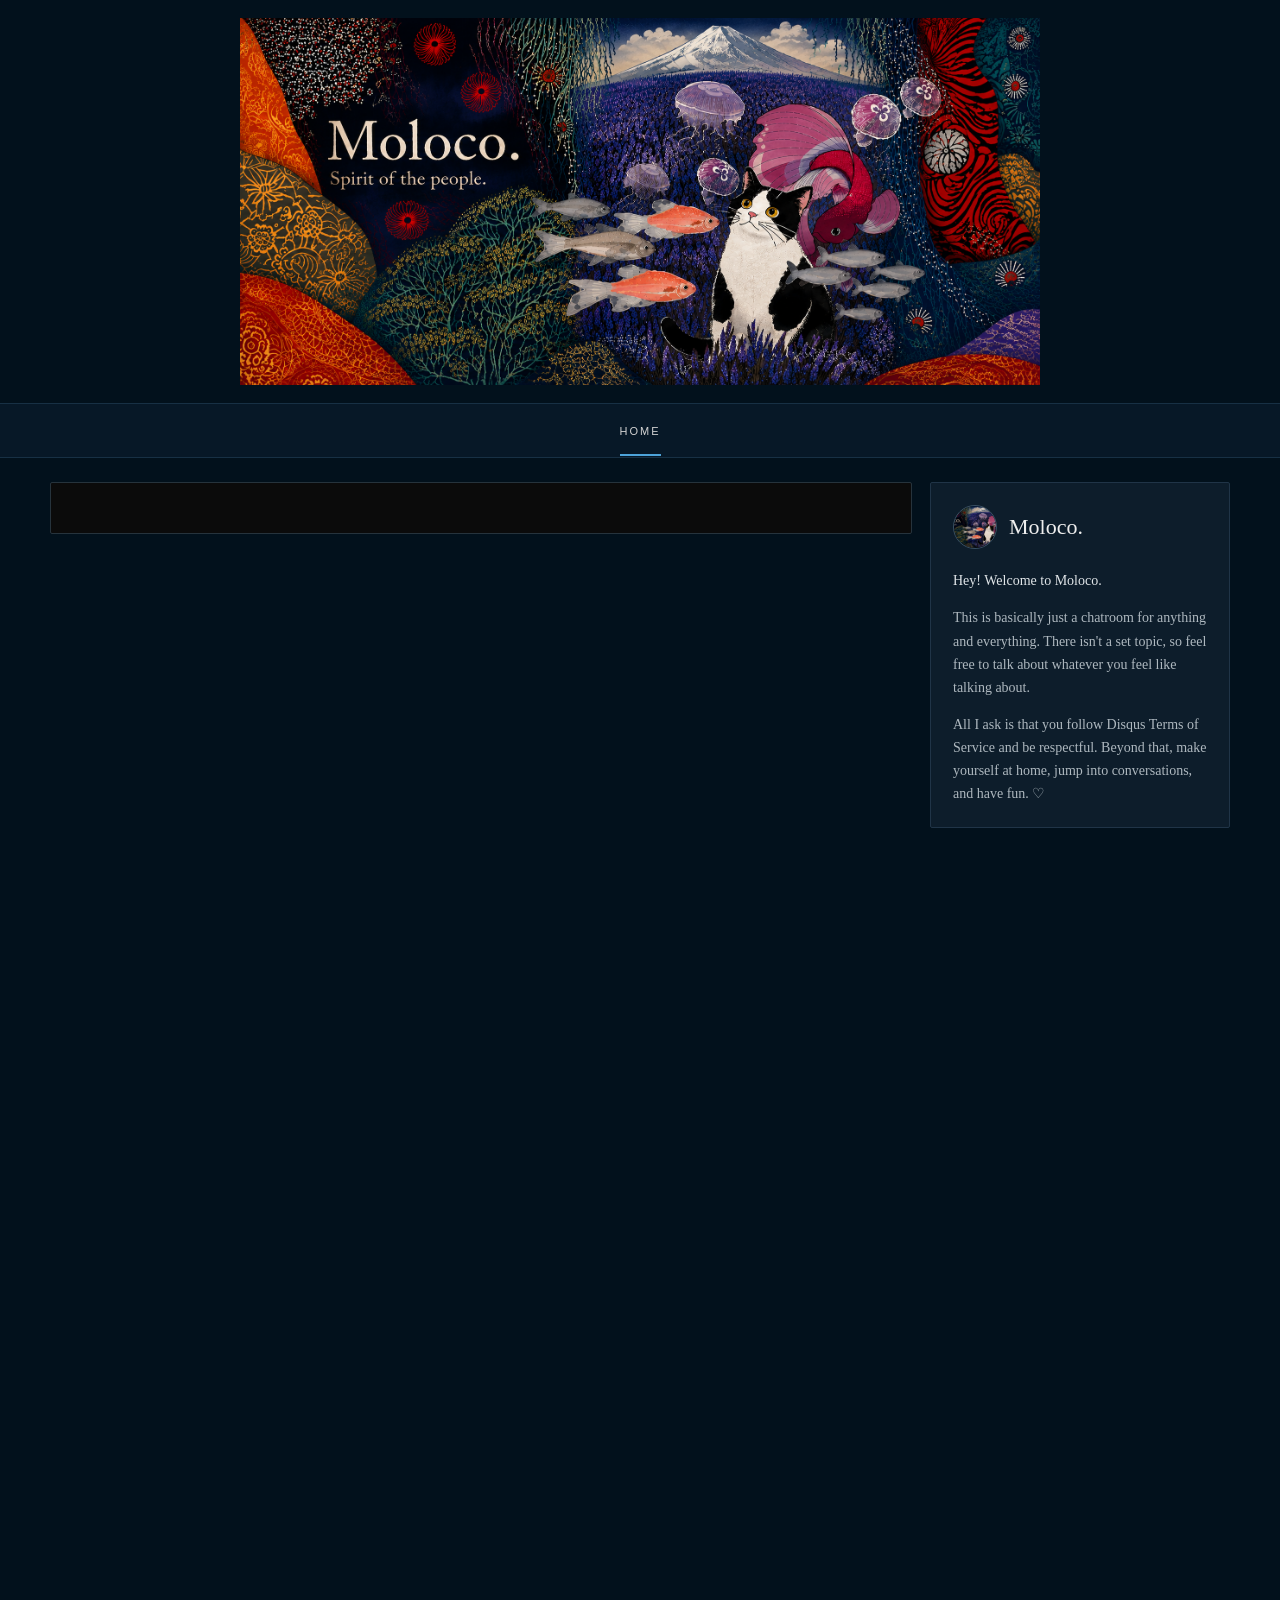
==== index.html @ d4e4560c "Update index.html" ====
<!DOCTYPE html>
<html lang="en">

<head>
<meta charset="UTF-8">
<meta name="viewport" content="width=device-width, initial-scale=1.0">

<title>Moloco</title>

<style>

/* =====================================================
   BASE
===================================================== */

* {
    box-sizing: border-box;
}

html,
body {
    margin: 0;
    padding: 0;
}

html {
    background: #02111c;
}

body {
    background: #02111c;
    color: #d7d7d7;
    font-family: Arial, Helvetica, sans-serif;
}

a {
    color: #4da3d9;
}


/* =====================================================
   BANNER — 800PX
===================================================== */

.channel-banner {
    width: 100%;

    padding: 18px 20px;

    background: #02111c;
}

.channel-banner img {
    display: block;

    width: 800px;
    max-width: 100%;

    height: auto;

    margin: 0 auto;
}


/* =====================================================
   HOME BAR
===================================================== */

.channel-nav {
    width: 100%;
    height: 55px;

    display: flex;
    justify-content: center;
    align-items: center;

    background: #071827;

    border-top: 1px solid #173044;
    border-bottom: 1px solid #173044;
}

.channel-nav a {
    position: relative;

    color: #d2d2d2;

    font-size: 11px;
    letter-spacing: 2px;

    text-decoration: none;
    text-transform: uppercase;
}

.channel-nav a::after {
    content: "";

    position: absolute;

    left: 0;
    right: 0;

    bottom: -19px;

    height: 2px;

    background: #4da3d9;
}


/* =====================================================
   PAGE
===================================================== */

.channel-area {
    width: 100%;

    min-height: 1500px;

    padding: 24px 20px 120px;

    background: #02111c;
}


/* =====================================================
   OLD DISQUS-STYLE LAYOUT
===================================================== */

.channel-layout {
    width: 1180px;
    max-width: 100%;

    margin: 0 auto;

    display: grid;

    grid-template-columns:
        minmax(0, 1fr)
        300px;

    gap: 18px;

    align-items: start;
}


/* =====================================================
   CHAT COLUMN
===================================================== */

.chat-column {
    min-width: 0;

    background: #0b0b0b;

    border: 1px solid #26333c;

    border-radius: 2px;
}


/* =====================================================
   DISQUS
===================================================== */

.disqus-inner {
    padding: 20px 22px 30px;
}

#disqus_thread {
    width: 100%;

    color-scheme: dark;
}


/* =====================================================
   SIDEBAR
===================================================== */

.channel-sidebar {
    background: #0d1d2b;

    border: 1px solid #203447;

    border-radius: 2px;
}

.sidebar-main {
    padding: 22px;
}


/* =====================================================
   SIDEBAR NAME
===================================================== */

.sidebar-name {
    display: flex;
    align-items: center;

    gap: 12px;

    margin-bottom: 20px;
}


/* =====================================================
   SMALL ROUND ICON
===================================================== */

.sidebar-icon {
    width: 44px;
    height: 44px;

    flex: 0 0 44px;

    border-radius: 50%;

    overflow: hidden;

    border: 1px solid #395063;
}

.sidebar-icon img {
    display: block;

    width: 100%;
    height: 100%;

    object-fit: cover;
}


/* =====================================================
   MOLOCO NAME
===================================================== */

.sidebar-name h2 {
    margin: 0;

    color: #eeeeee;

    font-family: Georgia, "Times New Roman", serif;

    font-size: 22px;
    font-weight: normal;
}


/* =====================================================
   INTRODUCTION
===================================================== */

.channel-intro {
    color: #aeb8bf;

    font-family: Georgia, "Times New Roman", serif;

    font-size: 14px;

    line-height: 1.65;
}

.channel-intro p {
    margin: 0 0 14px;
}

.channel-intro p:last-child {
    margin-bottom: 0;
}

.channel-intro strong {
    color: #e0e5e8;

    font-weight: normal;
}


/* =====================================================
   TABLET
===================================================== */

@media (max-width: 900px) {

    .channel-layout {
        grid-template-columns:
            minmax(0, 1fr)
            260px;
    }

}


/* =====================================================
   MOBILE
===================================================== */

@media (max-width: 700px) {

    /* Keep full banner visible */

    .channel-banner {
        padding: 12px 10px;
    }

    .channel-banner img {
        width: 800px;
        max-width: 100%;
        height: auto;
    }


    /* Stack sidebar above chat */

    .channel-layout {
        display: flex;

        flex-direction: column;
    }

    .channel-sidebar {
        width: 100%;

        order: 1;
    }

    .chat-column {
        width: 100%;

        order: 2;
    }


    /* Page spacing */

    .channel-area {
        padding: 14px 10px 80px;
    }


    /* Sidebar */

    .sidebar-main {
        padding: 18px;
    }


    /* Disqus */

    .disqus-inner {
        padding: 14px 12px 22px;
    }

}


/* =====================================================
   VERY SMALL PHONES
===================================================== */

@media (max-width: 450px) {

    .channel-nav {
        height: 48px;
    }

    .channel-nav a {
        font-size: 10px;
    }

    .sidebar-name h2 {
        font-size: 20px;
    }

    .channel-intro {
        font-size: 13px;
    }

}

</style>

</head>


<body>


<!-- =====================================================
     MOLOCO BANNER
===================================================== -->

<header class="channel-banner">

    <img
        src="banner.png"
        alt="Moloco - Spirit of the people"
    >

</header>



<!-- =====================================================
     HOME
===================================================== -->

<nav class="channel-nav">

    <a href="https://disqusmoloco.github.io/">
        HOME
    </a>

</nav>



<!-- =====================================================
     MAIN CHANNEL AREA
===================================================== -->

<section class="channel-area">


    <div class="channel-layout">



        <!-- =============================================
             DISQUS CHATROOM
        ============================================== -->

        <main class="chat-column">


            <div class="disqus-inner">


                <div id="disqus_thread"></div>


                <script>

                    /*
                     * MOLOCO MAIN CHATROOM
                     */

                    var disqus_config = function () {

                        this.page.identifier =
                            'main-chatroom';

                        this.page.title =
                            'Main Chatroom';

                        this.page.url =
                            'https://disqusmoloco.github.io/';

                    };


                    /*
                     * LOAD DISQUS
                     */

                    (function () {

                        var d = document;

                        var s =
                            d.createElement('script');

                        s.src =
                            'https://disqusmoloco.disqus.com/embed.js';

                        s.setAttribute(
                            'data-timestamp',
                            +new Date()
                        );

                        (d.head || d.body)
                            .appendChild(s);

                    })();

                </script>


                <noscript>

                    Please enable JavaScript to view
                    the comments powered by Disqus.

                </noscript>


            </div>


        </main>



        <!-- =============================================
             MOLOCO SIDEBAR
        ============================================== -->

        <aside class="channel-sidebar">


            <div class="sidebar-main">


                <!-- NAME -->

                <div class="sidebar-name">


                    <div class="sidebar-icon">

                        <img
                            src="banner.png"
                            alt=""
                        >

                    </div>


                    <h2>
                        Moloco.
                    </h2>


                </div>



                <!-- INTRODUCTION -->

                <div class="channel-intro">


                    <p>
                        <strong>
                            Hey! Welcome to Moloco.
                        </strong>
                    </p>


                    <p>
                        This is basically just a chatroom
                        for anything and everything. There
                        isn't a set topic, so feel free to
                        talk about whatever you feel like
                        talking about.
                    </p>


                    <p>
                        All I ask is that you follow Disqus
                        Terms of Service and be respectful.
                        Beyond that, make yourself at home,
                        jump into conversations, and have
                        fun. ♡
                    </p>


                </div>


            </div>


        </aside>


    </div>


</section>


</body>

</html>
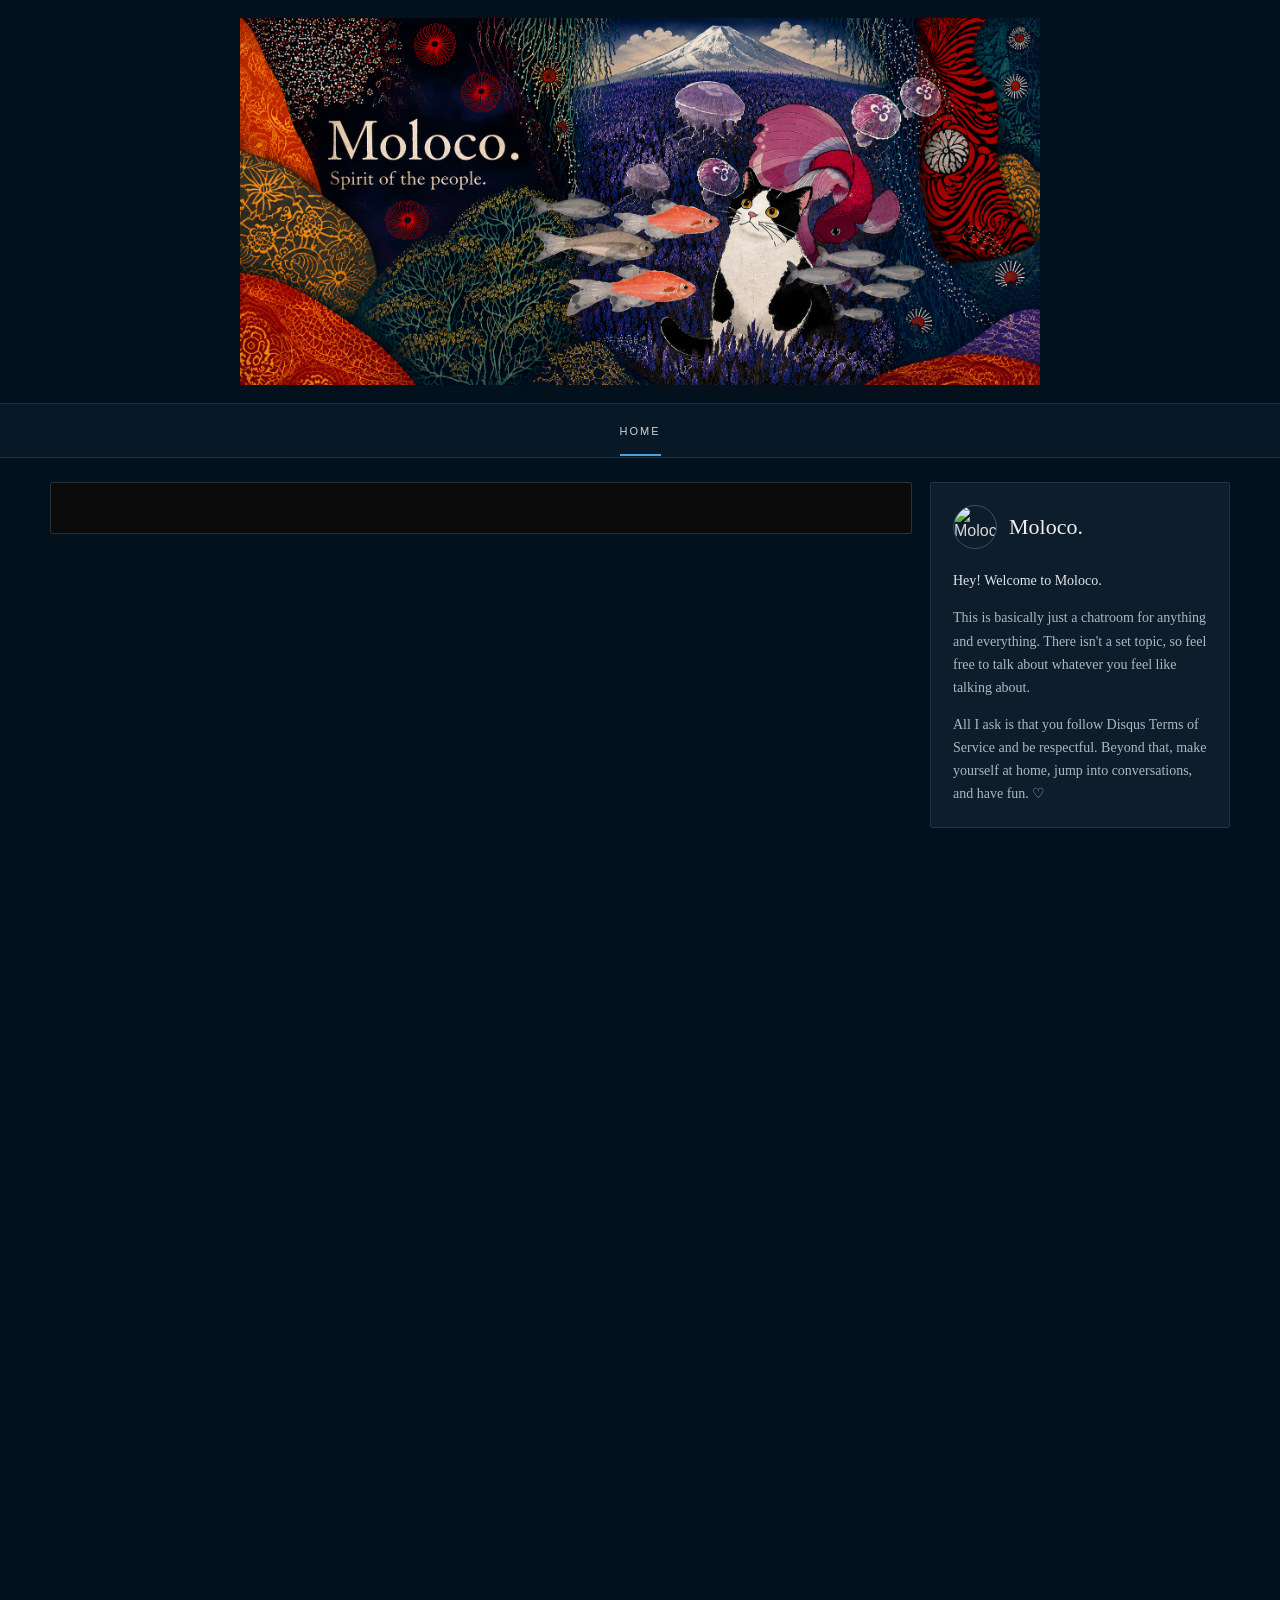
==== commit 84f899c3: "Update index.html" ====
--- a/index.html
+++ b/index.html
@@ -521,8 +521,8 @@
                     <div class="sidebar-icon">
 
                         <img
-                            src="banner.png"
-                            alt=""
+                            src="girl.png"
+                            alt="Moloco"
                         >
 
                     </div>
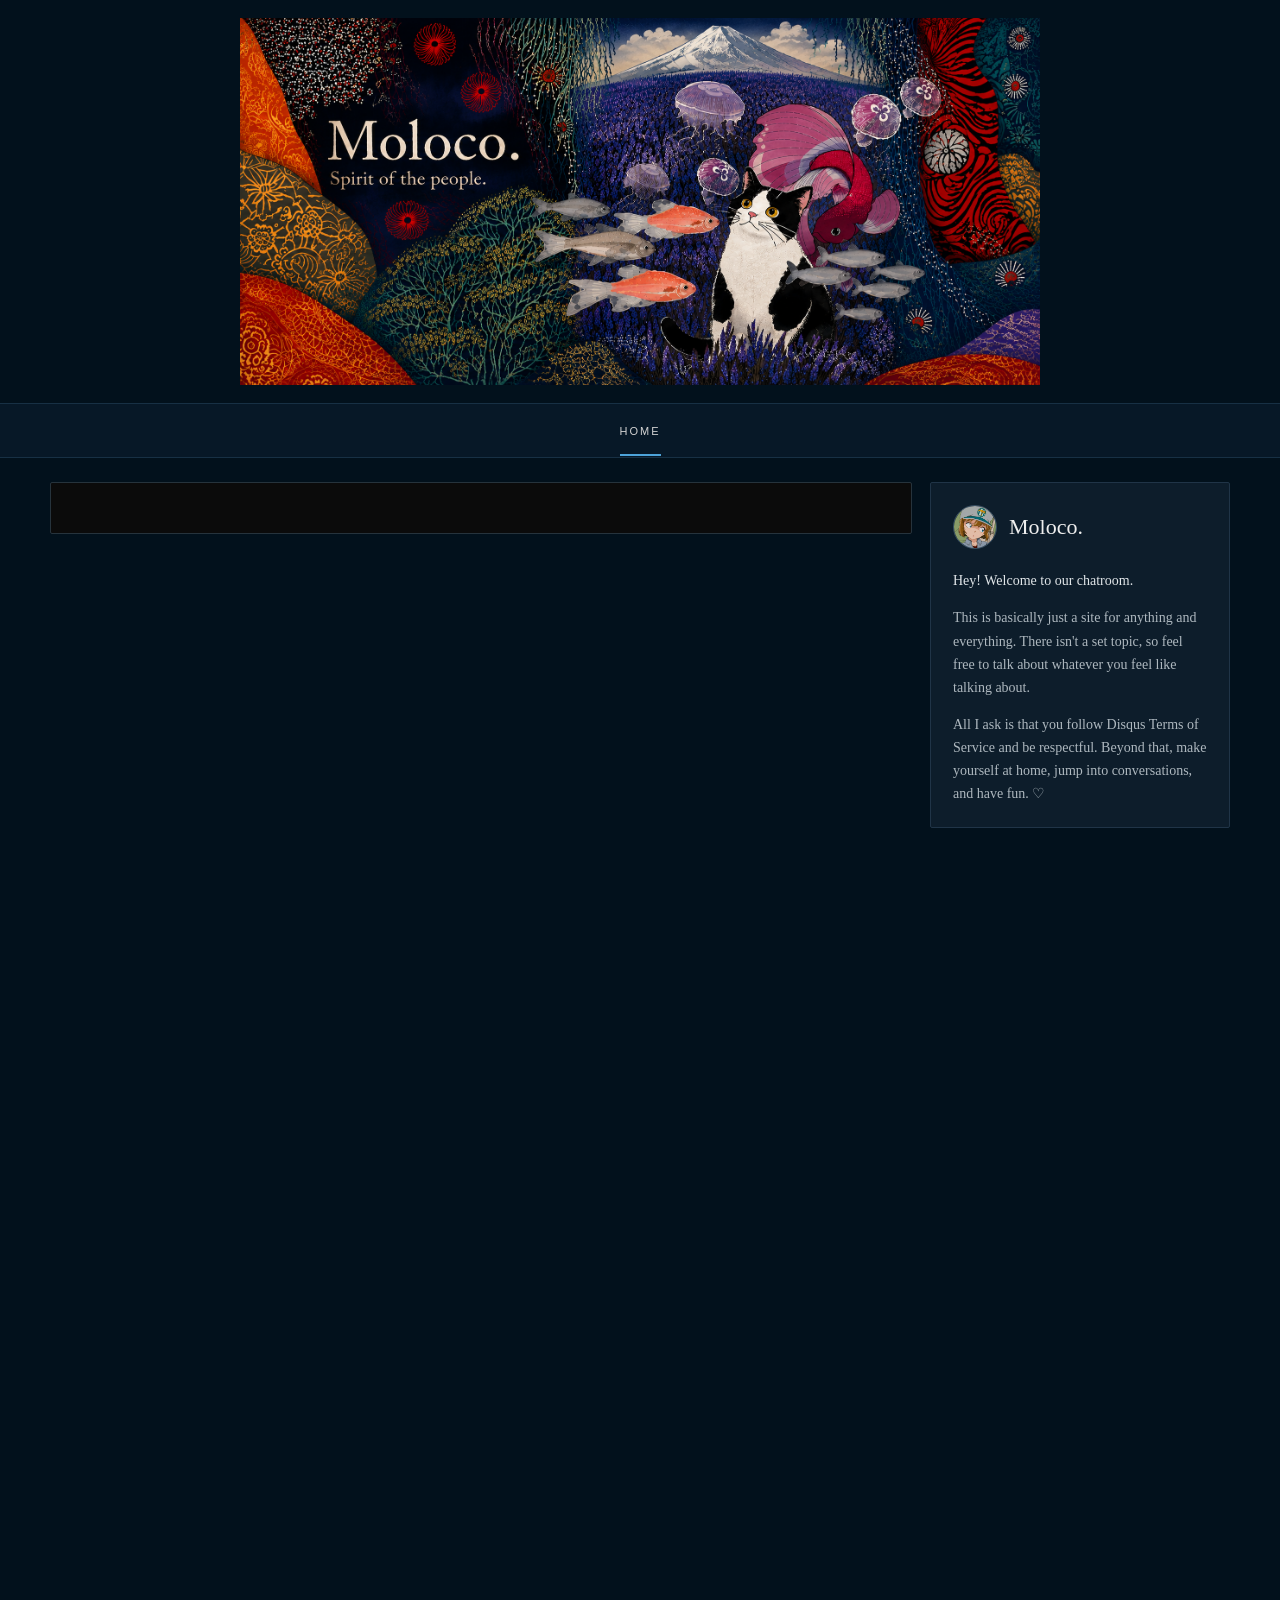
==== commit 4ad63b71: "Update index.html" ====
--- a/index.html
+++ b/index.html
@@ -544,13 +544,13 @@
 
                     <p>
                         <strong>
-                            Hey! Welcome to Moloco.
+                            Hey! Welcome to our chatroom.
                         </strong>
                     </p>
 
 
                     <p>
-                        This is basically just a chatroom
+                        This is basically just a site
                         for anything and everything. There
                         isn't a set topic, so feel free to
                         talk about whatever you feel like
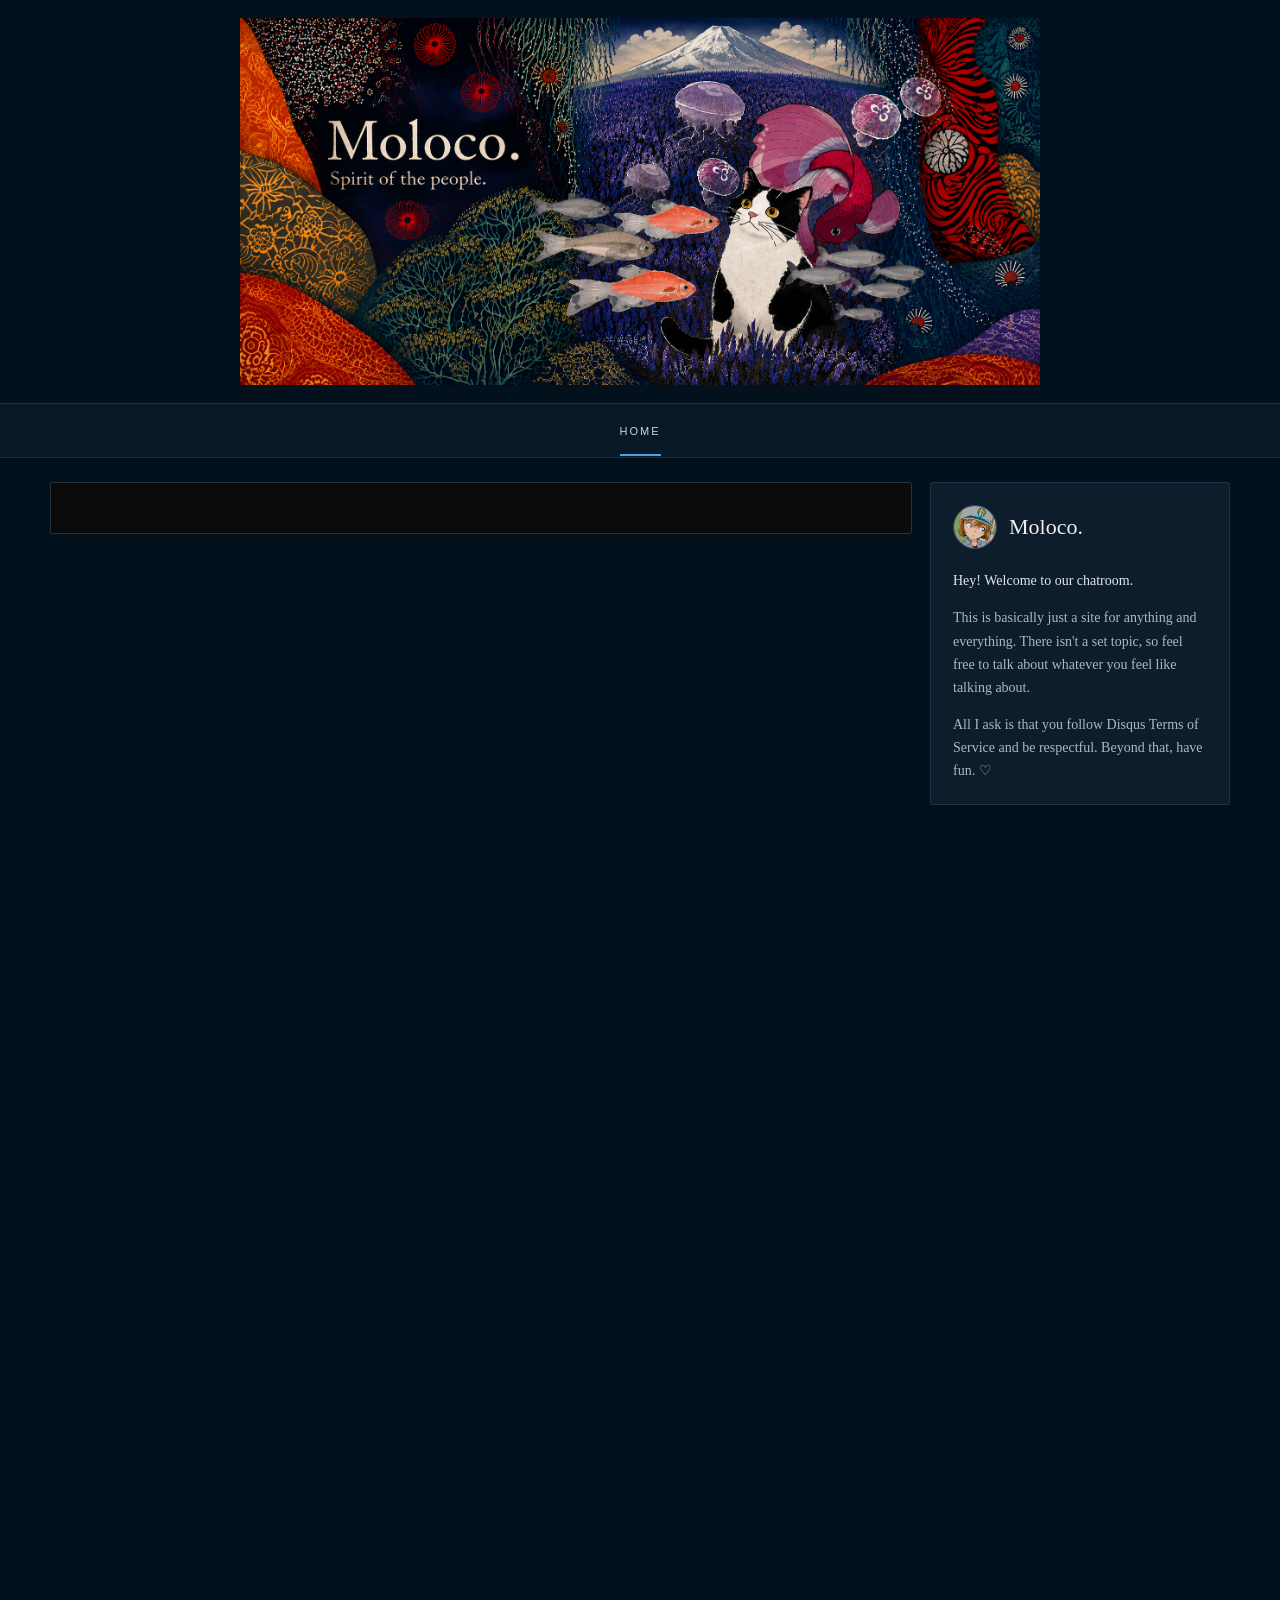
==== commit 8975d7b2: "Update index.html" ====
--- a/index.html
+++ b/index.html
@@ -6,6 +6,9 @@
 <meta name="viewport" content="width=device-width, initial-scale=1.0">
 
 <title>Moloco</title>
+
+<!-- BROWSER TAB ICON -->
+<link rel="icon" type="image/png" href="girl.png">
 
 <style>
 
@@ -44,20 +47,15 @@
 
 .channel-banner {
     width: 100%;
-
     padding: 18px 20px;
-
     background: #02111c;
 }
 
 .channel-banner img {
     display: block;
-
     width: 800px;
     max-width: 100%;
-
     height: auto;
-
     margin: 0 auto;
 }
 
@@ -316,19 +314,16 @@
 
     .channel-layout {
         display: flex;
-
         flex-direction: column;
     }
 
     .channel-sidebar {
         width: 100%;
-
         order: 1;
     }
 
     .chat-column {
         width: 100%;
-
         order: 2;
     }
 
@@ -561,9 +556,8 @@
                     <p>
                         All I ask is that you follow Disqus
                         Terms of Service and be respectful.
-                        Beyond that, make yourself at home,
-                        jump into conversations, and have
-                        fun. ♡
+                        Beyond that, have fun. ♡
+         
                     </p>
 
 
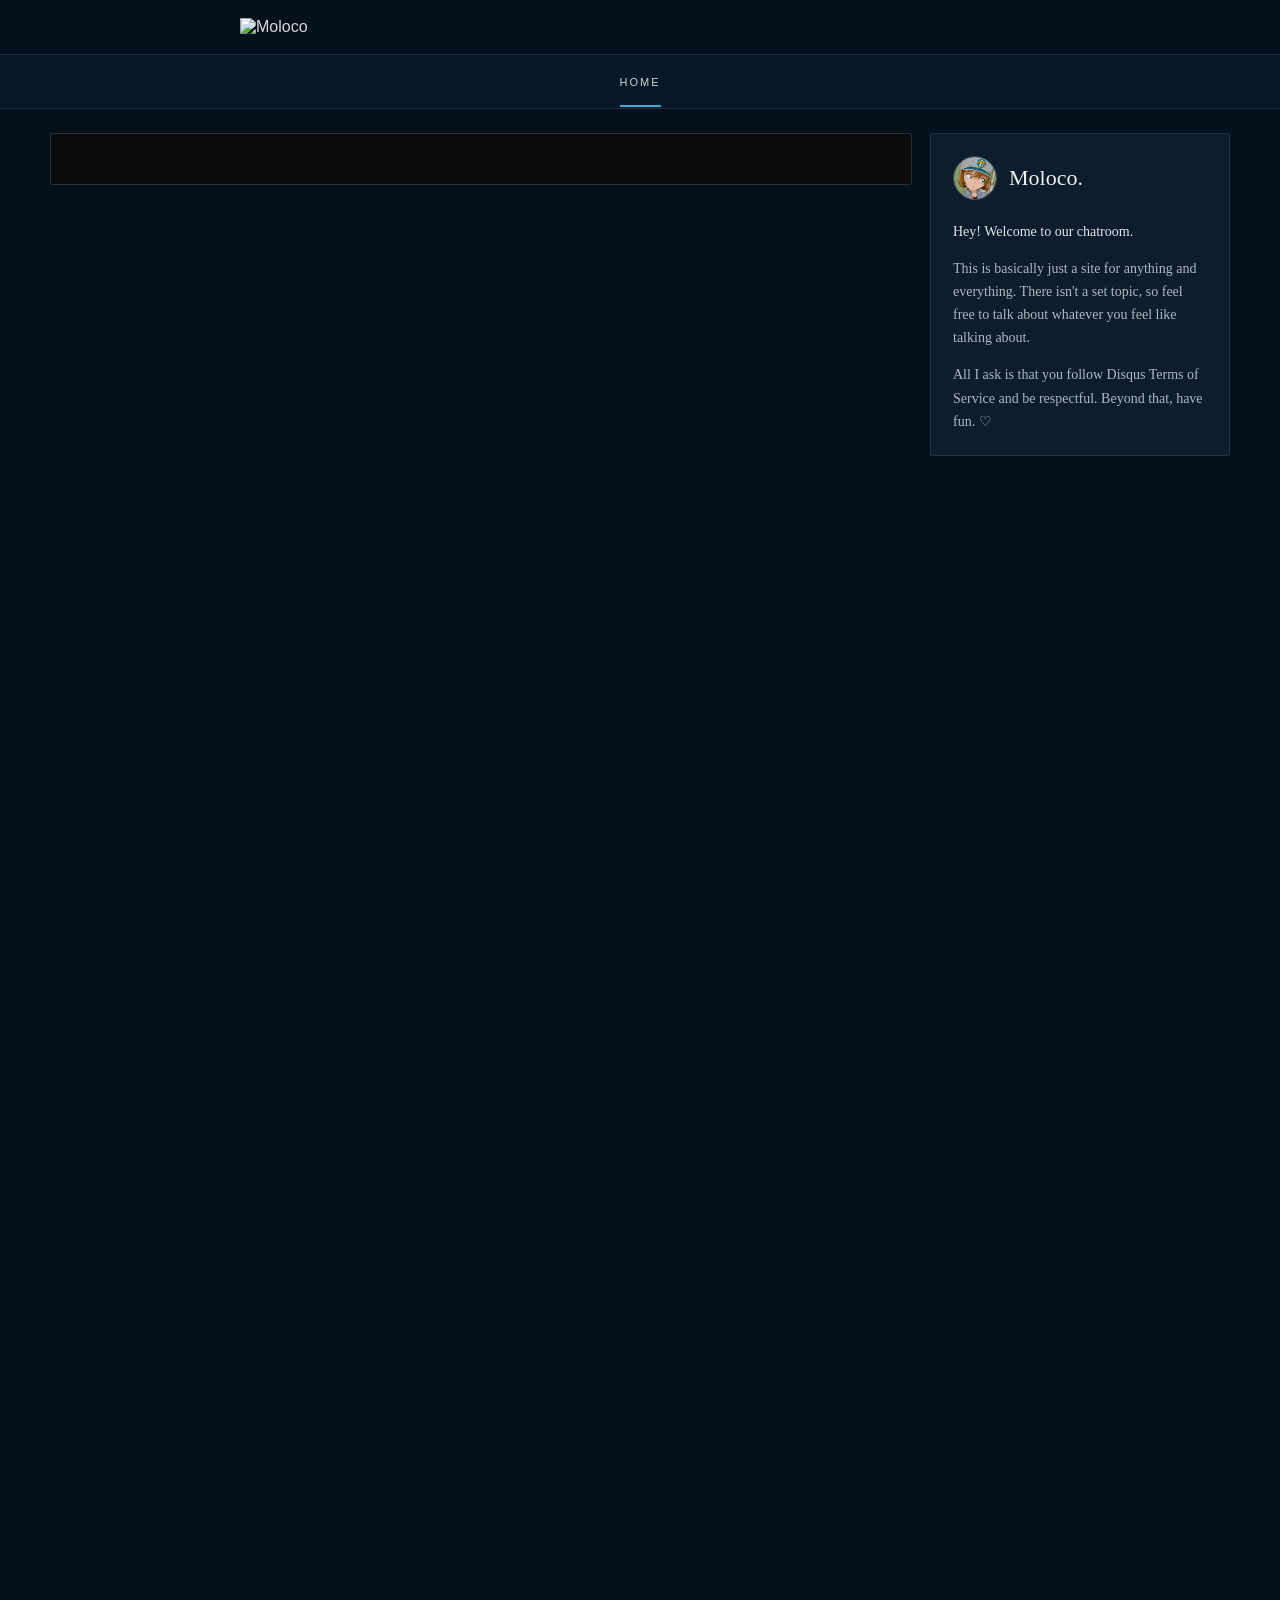
==== commit 89069dc1: "Update index.html" ====
--- a/index.html
+++ b/index.html
@@ -53,9 +53,11 @@
 
 .channel-banner img {
     display: block;
+
     width: 800px;
     max-width: 100%;
     height: auto;
+
     margin: 0 auto;
 }
 
@@ -390,8 +392,8 @@
 <header class="channel-banner">
 
     <img
-        src="banner.png"
-        alt="Moloco - Spirit of the people"
+        src="moloco-banner.png"
+        alt="Moloco"
     >
 
 </header>
@@ -557,7 +559,6 @@
                         All I ask is that you follow Disqus
                         Terms of Service and be respectful.
                         Beyond that, have fun. ♡
-         
                     </p>
 
 
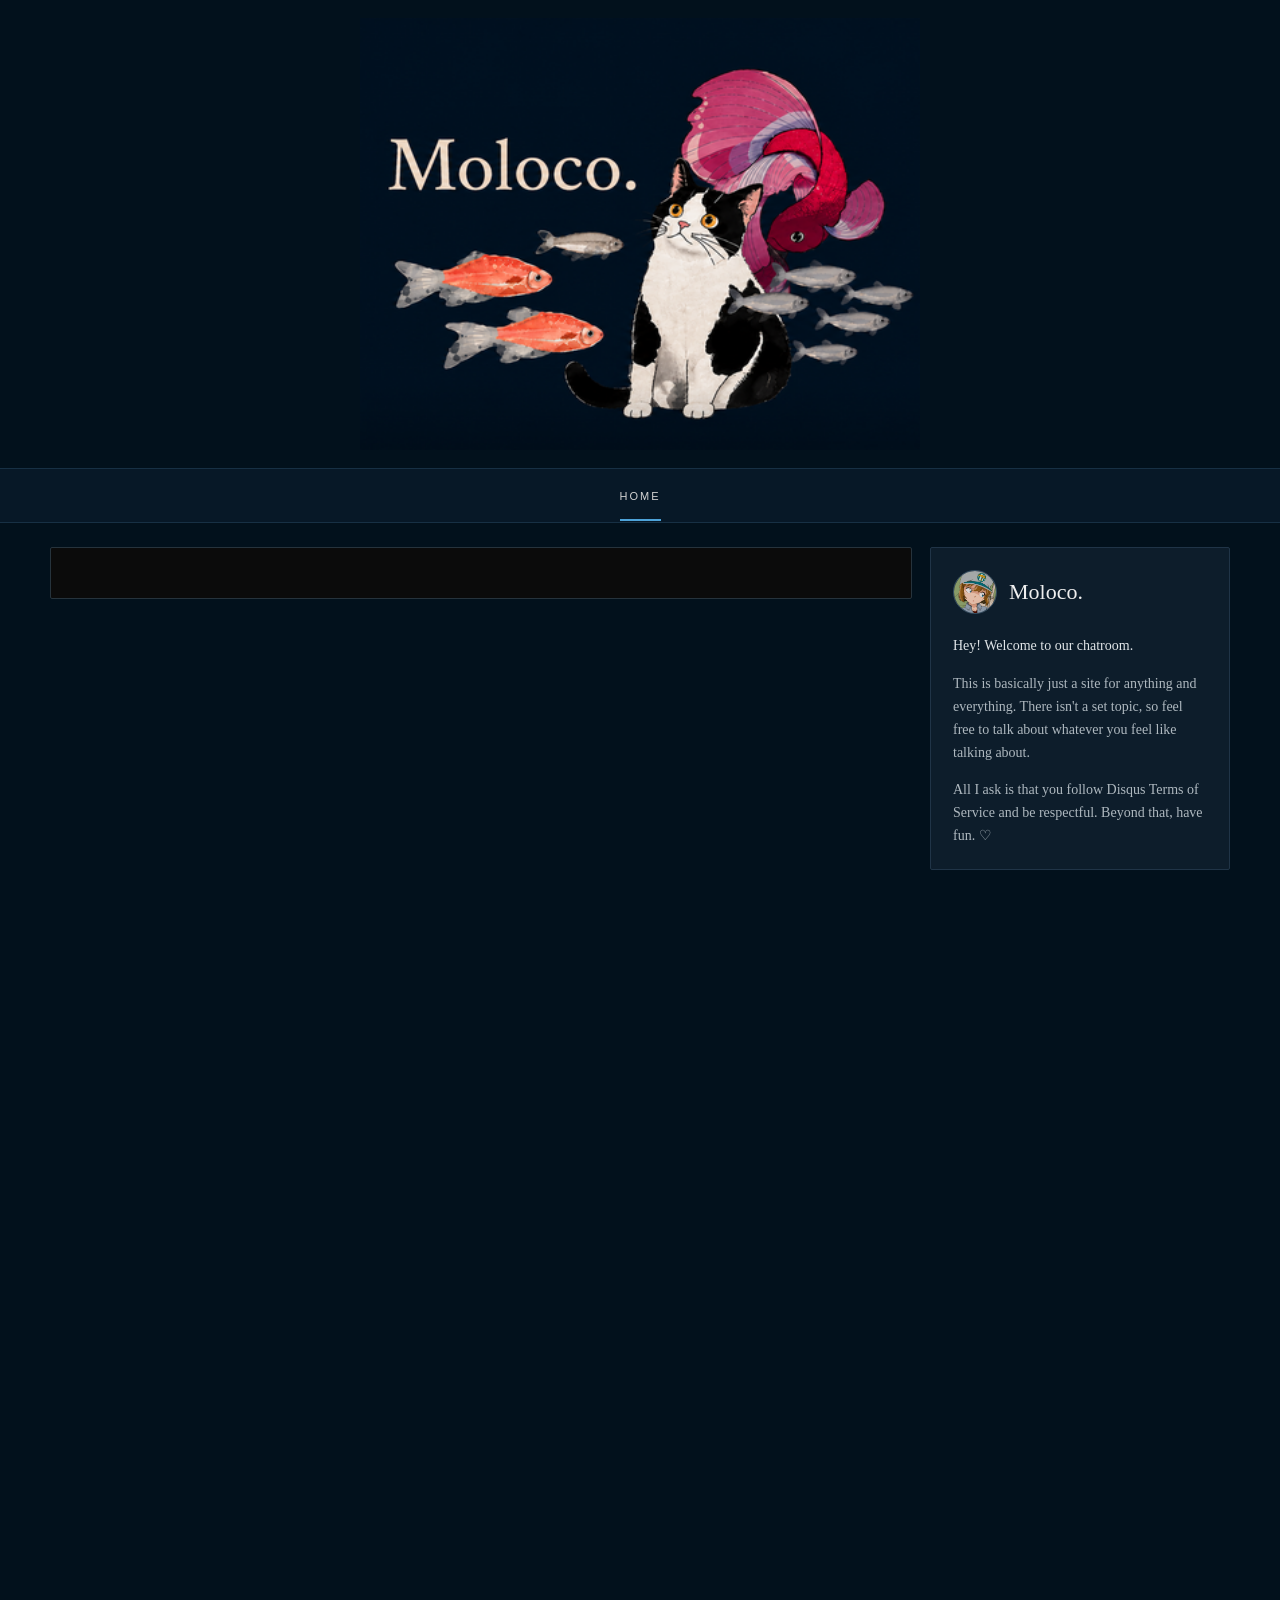
==== commit 29dd139b: "Update index.html" ====
--- a/index.html
+++ b/index.html
@@ -42,7 +42,7 @@
 
 
 /* =====================================================
-   BANNER — 800PX
+   BANNER — 560PX
 ===================================================== */
 
 .channel-banner {
@@ -54,7 +54,7 @@
 .channel-banner img {
     display: block;
 
-    width: 800px;
+    width: 560px;
     max-width: 100%;
     height: auto;
 
@@ -306,7 +306,7 @@
     }
 
     .channel-banner img {
-        width: 800px;
+        width: 560px;
         max-width: 100%;
         height: auto;
     }
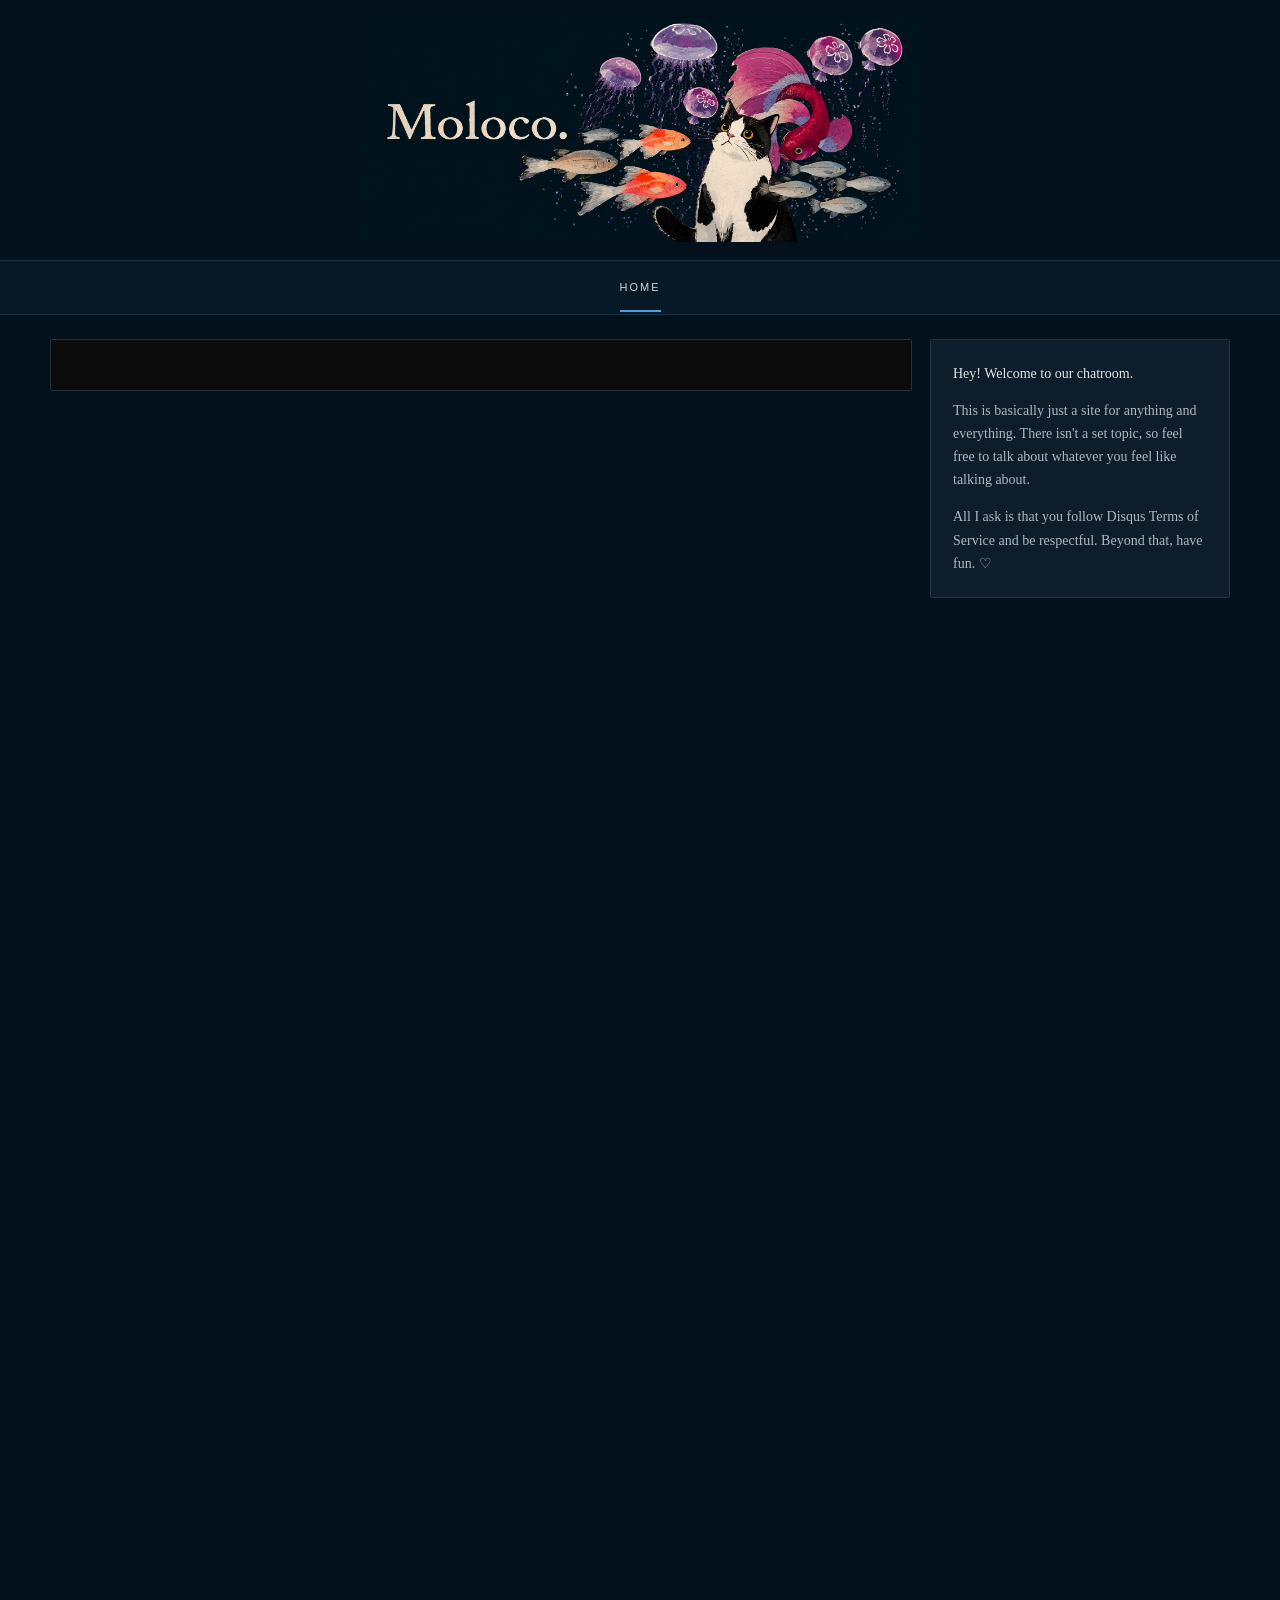
==== commit dd12ce16: "Update index.html" ====
--- a/index.html
+++ b/index.html
@@ -191,64 +191,6 @@
     padding: 22px;
 }
 
-
-/* =====================================================
-   SIDEBAR NAME
-===================================================== */
-
-.sidebar-name {
-    display: flex;
-    align-items: center;
-
-    gap: 12px;
-
-    margin-bottom: 20px;
-}
-
-
-/* =====================================================
-   SMALL ROUND ICON
-===================================================== */
-
-.sidebar-icon {
-    width: 44px;
-    height: 44px;
-
-    flex: 0 0 44px;
-
-    border-radius: 50%;
-
-    overflow: hidden;
-
-    border: 1px solid #395063;
-}
-
-.sidebar-icon img {
-    display: block;
-
-    width: 100%;
-    height: 100%;
-
-    object-fit: cover;
-}
-
-
-/* =====================================================
-   MOLOCO NAME
-===================================================== */
-
-.sidebar-name h2 {
-    margin: 0;
-
-    color: #eeeeee;
-
-    font-family: Georgia, "Times New Roman", serif;
-
-    font-size: 22px;
-    font-weight: normal;
-}
-
-
 /* =====================================================
    INTRODUCTION
 ===================================================== */
@@ -283,7 +225,6 @@
 ===================================================== */
 
 @media (max-width: 900px) {
-
     .channel-layout {
         grid-template-columns:
             minmax(0, 1fr)
@@ -306,7 +247,7 @@
     }
 
     .channel-banner img {
-        width: 560px;
+        width: 800px;
         max-width: 100%;
         height: auto;
     }
@@ -508,29 +449,6 @@
 
 
             <div class="sidebar-main">
-
-
-                <!-- NAME -->
-
-                <div class="sidebar-name">
-
-
-                    <div class="sidebar-icon">
-
-                        <img
-                            src="girl.png"
-                            alt="Moloco"
-                        >
-
-                    </div>
-
-
-                    <h2>
-                        Moloco.
-                    </h2>
-
-
-                </div>
 
 
 
